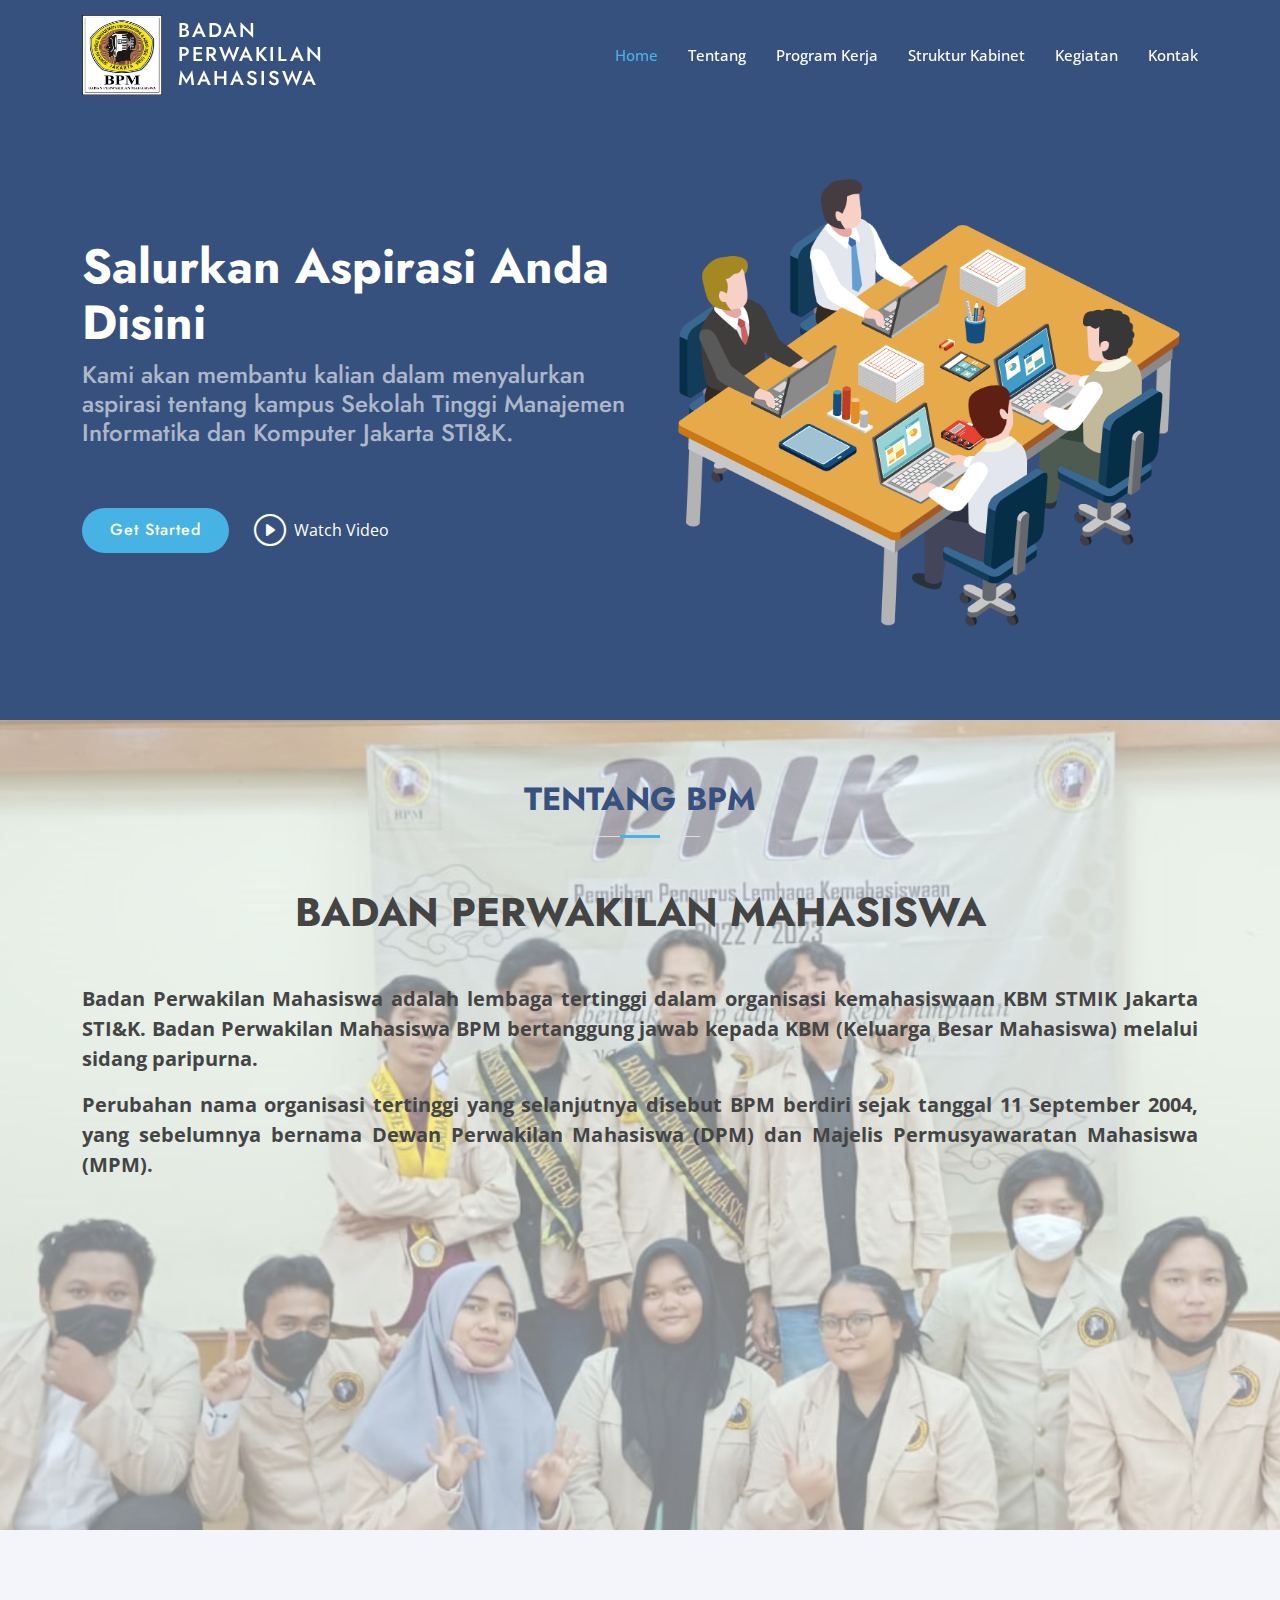
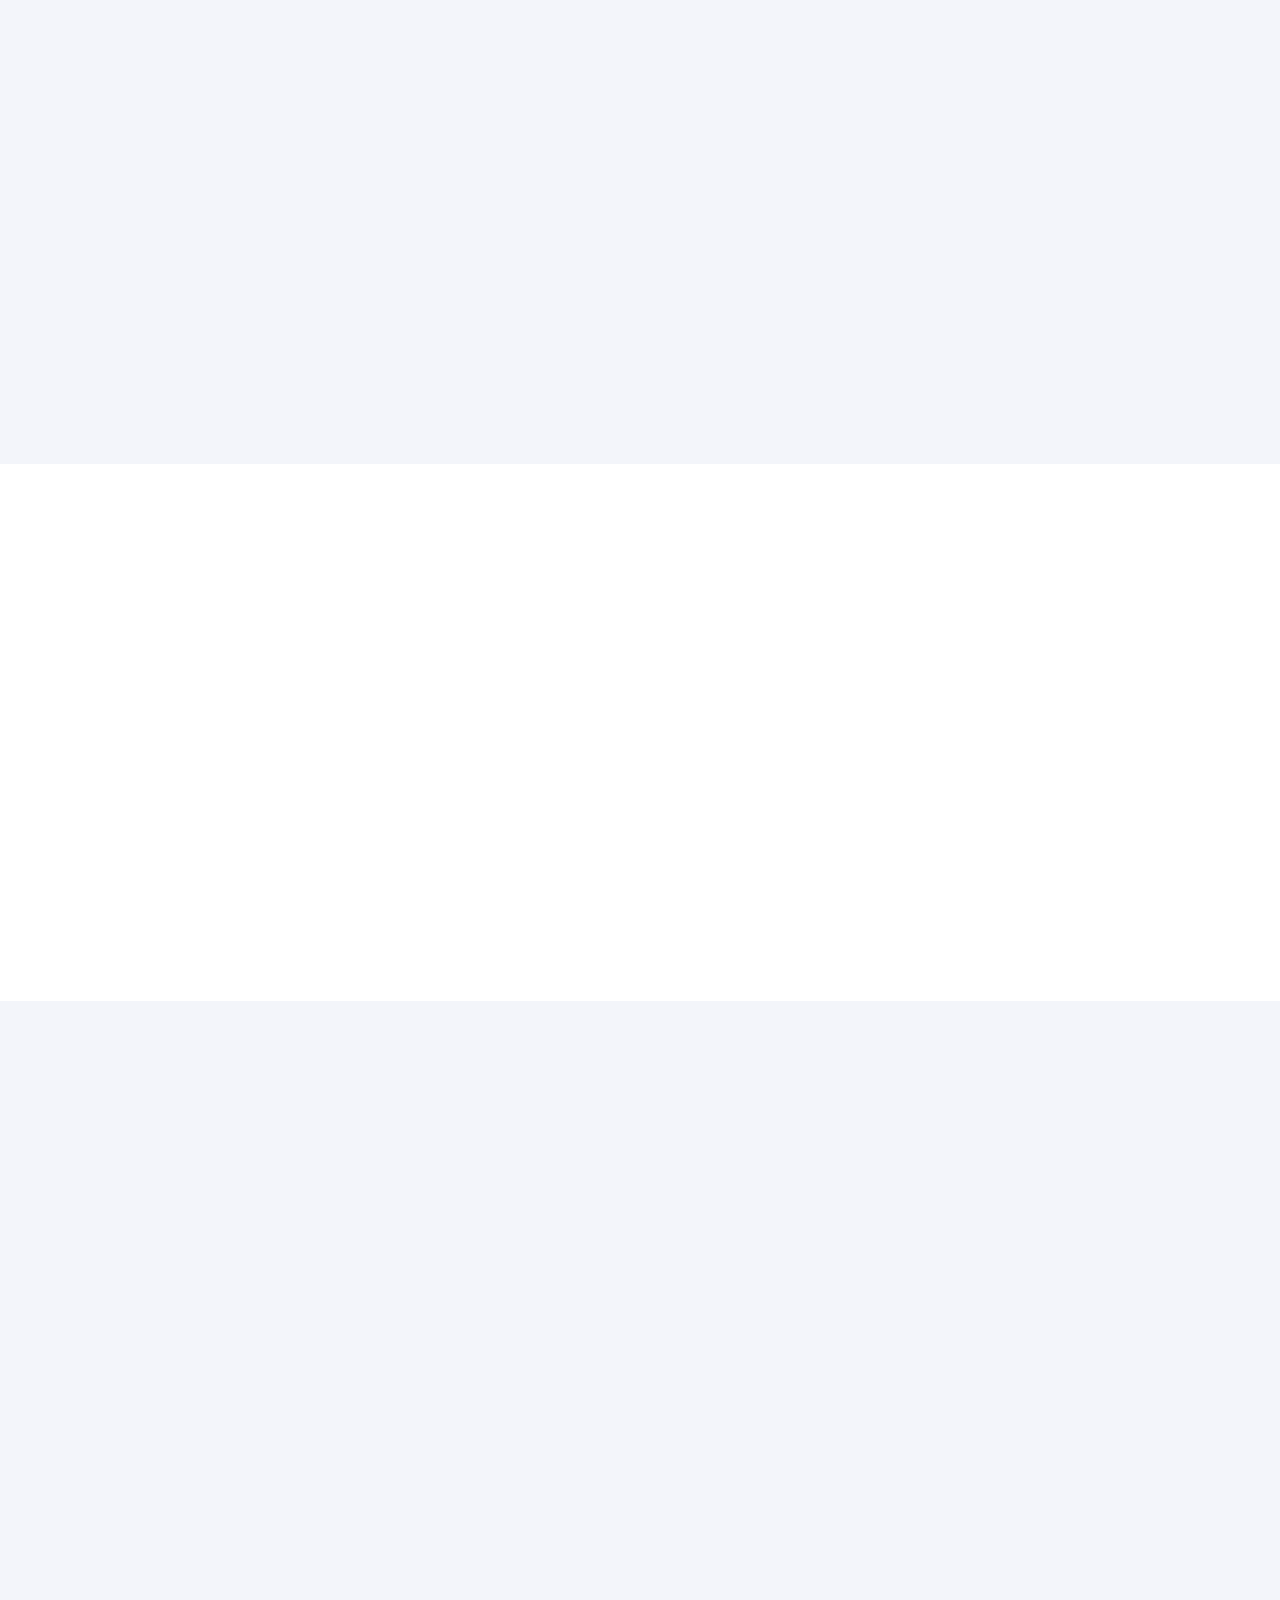
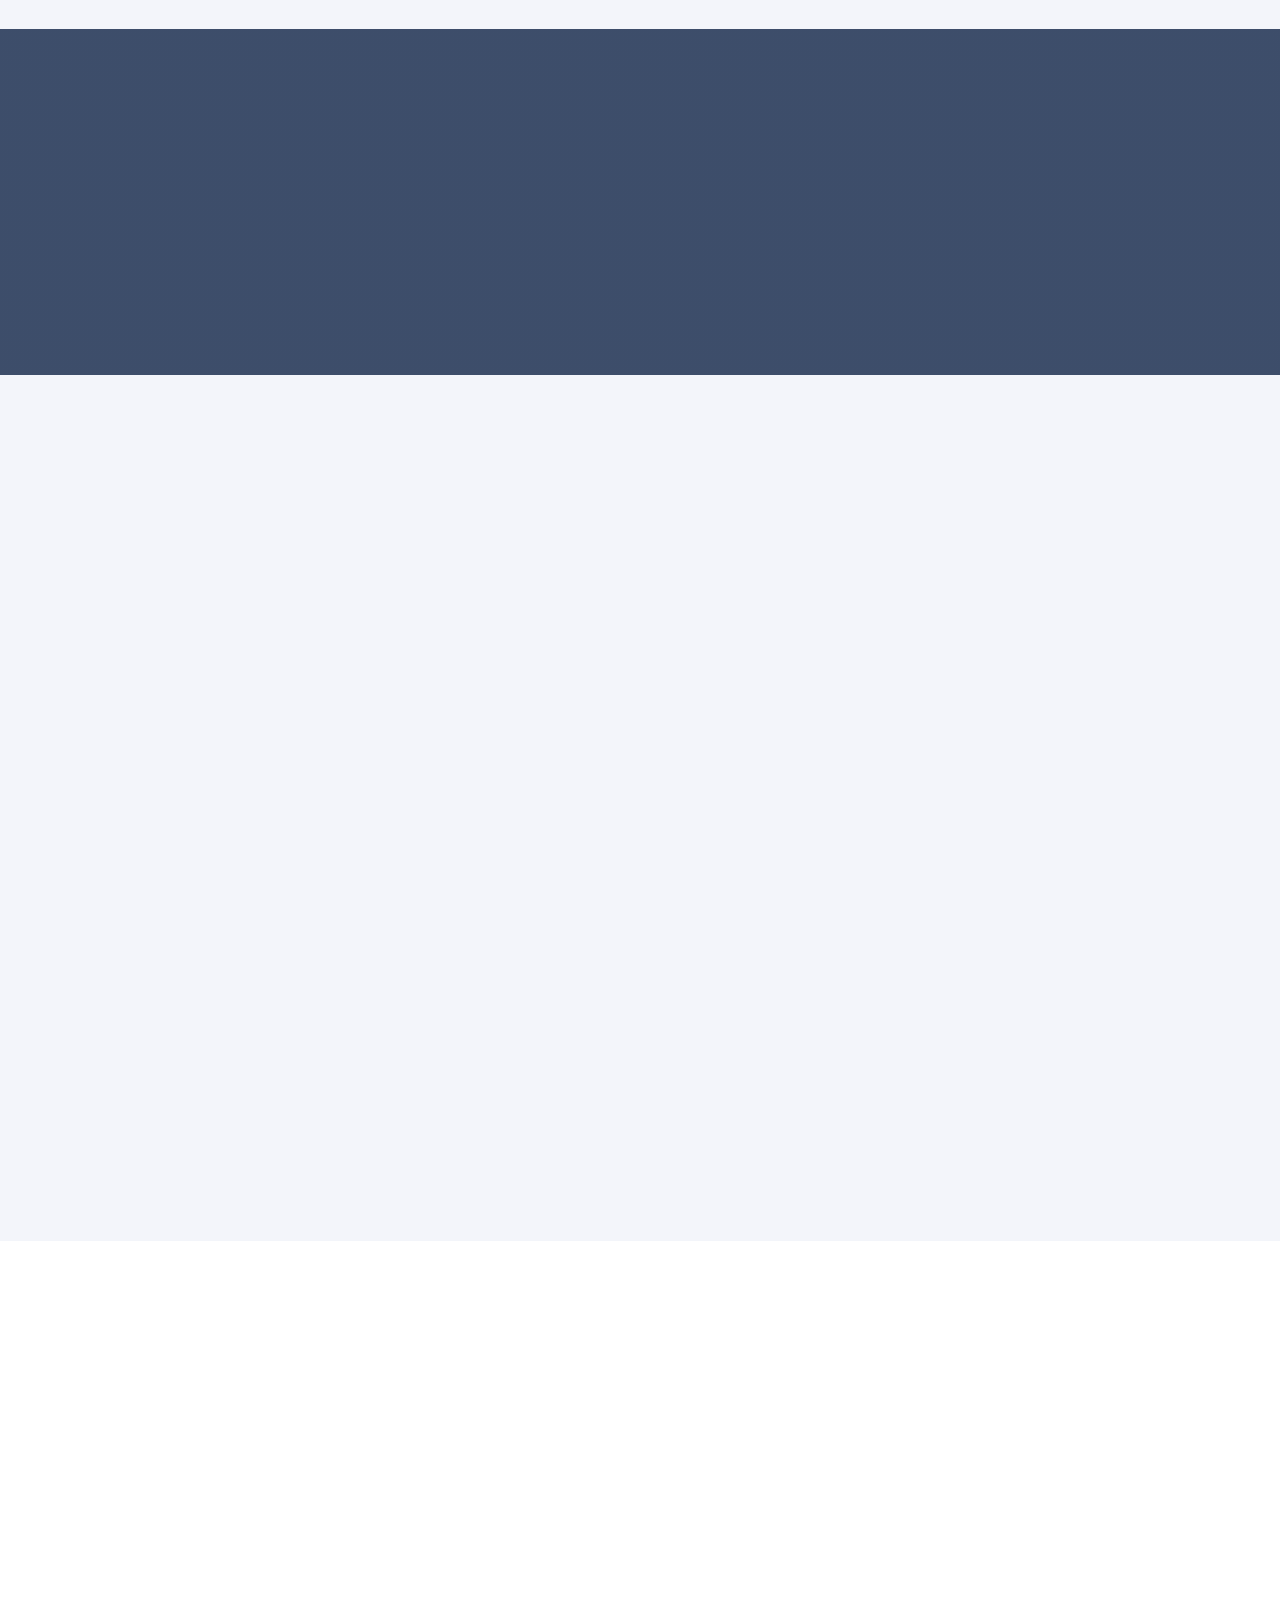
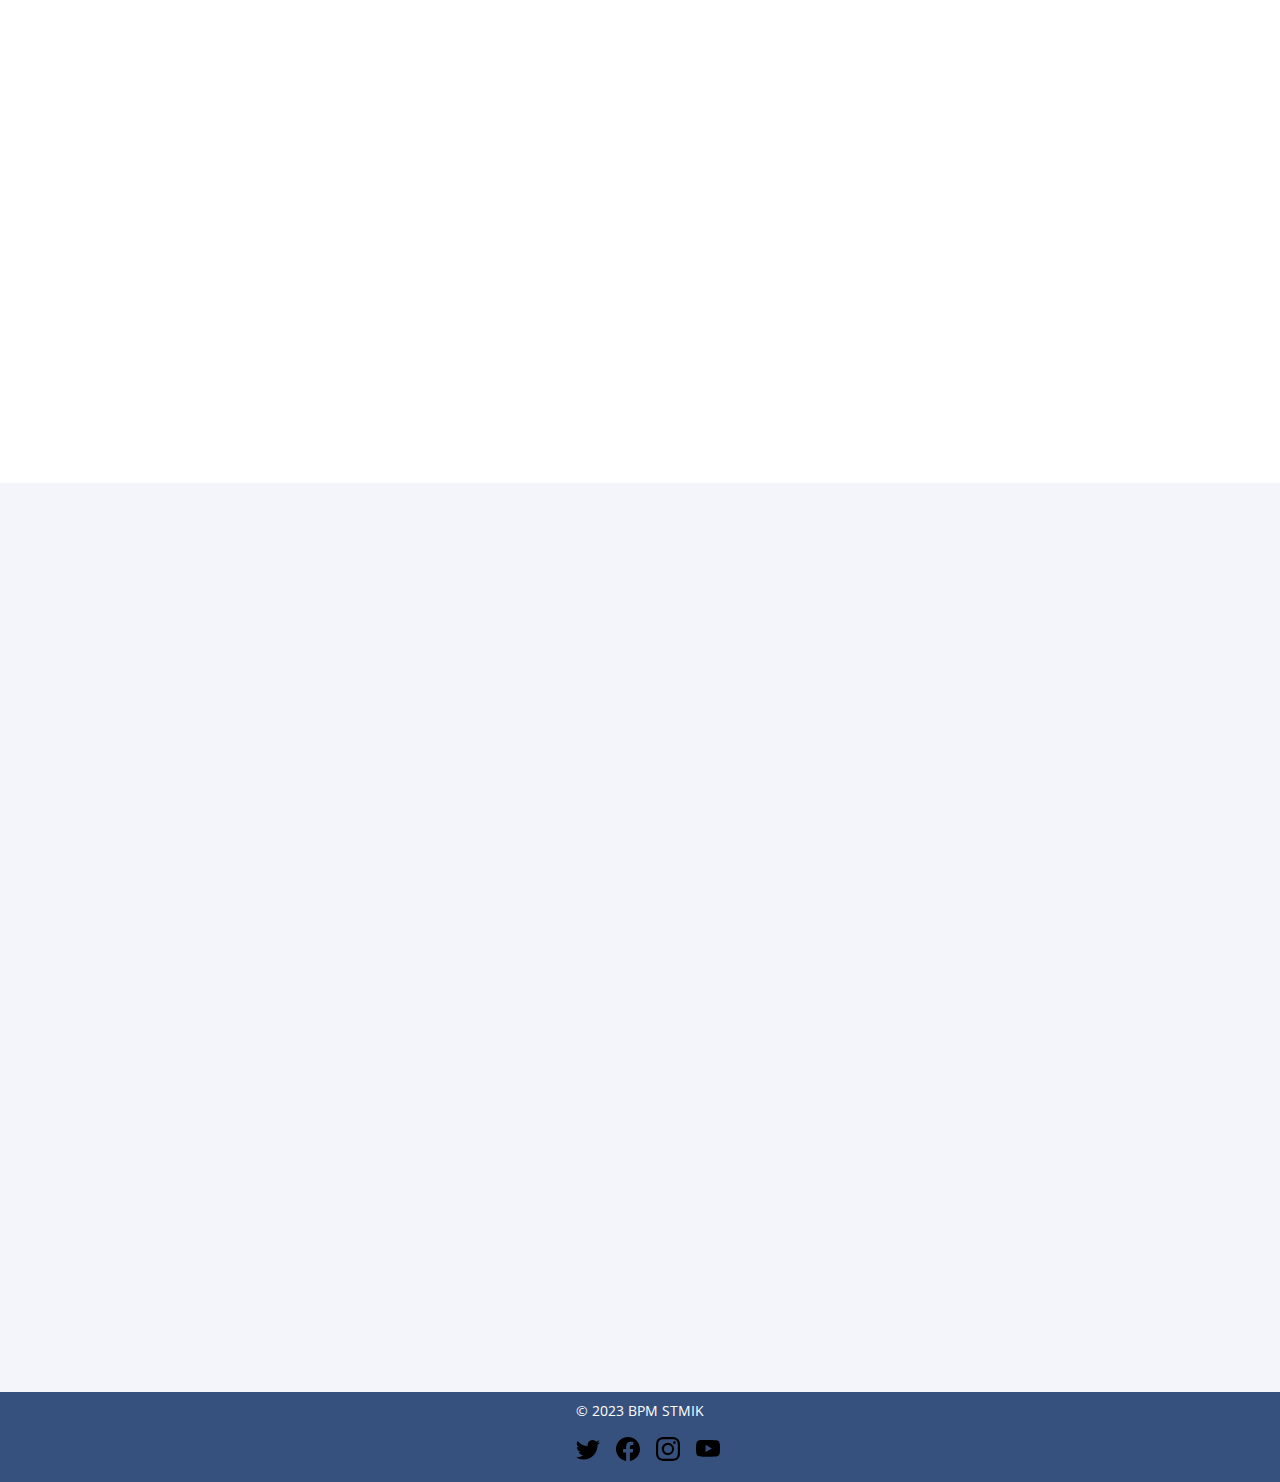
==== index.html @ 7dc591d8 "first commit" ====
<!DOCTYPE html>
<html lang="en">

<head>
  <meta charset="utf-8">
  <meta content="width=device-width, initial-scale=1.0" name="viewport">

  <title>Arsha Bootstrap Template - Index</title>
  <meta content="" name="description">
  <meta content="" name="keywords">

  <!-- Favicons -->
  <link href="assets/img/favicon.png" rel="icon">
  <link href="assets/img/apple-touch-icon.png" rel="apple-touch-icon">

  <!-- Google Fonts -->
  <link
    href="https://fonts.googleapis.com/css?family=Open+Sans:300,300i,400,400i,600,600i,700,700i|Jost:300,300i,400,400i,500,500i,600,600i,700,700i|Poppins:300,300i,400,400i,500,500i,600,600i,700,700i"
    rel="stylesheet">

  <!-- Vendor CSS Files -->
  <link href="assets/vendor/aos/aos.css" rel="stylesheet">
  <link href="assets/vendor/bootstrap/css/bootstrap.min.css" rel="stylesheet">
  <link href="assets/vendor/bootstrap-icons/bootstrap-icons.css" rel="stylesheet">
  <link href="assets/vendor/boxicons/css/boxicons.min.css" rel="stylesheet">
  <link href="assets/vendor/glightbox/css/glightbox.min.css" rel="stylesheet">
  <link href="assets/vendor/remixicon/remixicon.css" rel="stylesheet">
  <link href="assets/vendor/swiper/swiper-bundle.min.css" rel="stylesheet">

  <!-- Template Main CSS File -->
  <link href="assets/css/style.css" rel="stylesheet">

</head>

<body>

  <!-- ======= Header ======= -->
  <header id="header" class="fixed-top ">
    <div class="container d-flex align-items-center">

      <div class="me-auto d-flex">
        <img src="assets/img/bpm.png" alt="" style="width: 80px; height: 80px;">
        <h1 class="logo pt-1 ms-3"><a href="index.html">Badan Perwakilan Mahasiswa</a></h1>
      </div>
      <!-- Uncomment below if you prefer to use an image logo -->
      <!-- <a href="index.html" class="logo me-auto"><img src="assets/img/logo.png" alt="" class="img-fluid"></a>-->

      <nav id="navbar" class="navbar">
        <ul>
          <li><a class="nav-link scrollto active" href="#hero">Home</a></li>
          <li><a class="nav-link scrollto" href="#about">Tentang</a></li>
          <li><a class="nav-link scrollto" href="#services">Program Kerja</a></li>
          <li><a class="nav-link scrollto" href="#team">Struktur Kabinet</a></li>
          <li><a class="nav-link scrollto" href="#pricing">Kegiatan</a></li>
          <li><a class="nav-link scrollto" href="#contact">Kontak</a></li>
        </ul>
        <i class="bi bi-list mobile-nav-toggle"></i>
      </nav><!-- .navbar -->

    </div>
  </header><!-- End Header -->

  <!-- ======= Hero Section ======= -->
  <section id="hero" class="d-flex align-items-center">

    <div class="container">
      <div class="row">
        <div class="col-lg-6 d-flex flex-column justify-content-center pt-4 pt-lg-0 order-2 order-lg-1"
          data-aos="fade-up" data-aos-delay="200">
          <h1>Salurkan Aspirasi Anda Disini</h1>
          <h2>Kami akan membantu kalian dalam menyalurkan aspirasi tentang kampus Sekolah Tinggi Manajemen Informatika
            dan Komputer Jakarta STI&K.</h2>
          <div class="d-flex justify-content-center justify-content-lg-start">
            <a href="#about" class="btn-get-started scrollto">Get Started</a>
            <a href="https://www.youtube.com/watch?v=jDDaplaOz7Q" class="glightbox btn-watch-video"><i
                class="bi bi-play-circle"></i><span>Watch Video</span></a>
          </div>
        </div>
        <div class="col-lg-6 order-1 order-lg-2 hero-img" data-aos="zoom-in" data-aos-delay="200">
          <img src="assets/img/rapat.png" class="img-fluid animated" alt="">
        </div>
      </div>
    </div>

  </section><!-- End Hero -->

  <main id="main">

    <!-- ======= Clients Section ======= -->
    <!-- <section id="clients" class="clients section-bg">
      <div class="container">



      </div>
    </section> -->
    <!-- End Cliens Section -->

    <!-- ======= About Us Section ======= -->
    <section id="about" class="about">
      <div class="container" data-aos="fade-up">

        <div class="section-title">
          <h2>Tentang BPM</h2>
        </div>

        <div class="row content text-center">
          <h1 class="fw-bold mb-5" style="font-size: 40px;">BADAN PERWAKILAN MAHASISWA</h1>
          <div class="fw-bold " style="font-size: 20px; text-align: justify;">
            <p>Badan Perwakilan Mahasiswa adalah lembaga tertinggi dalam organisasi kemahasiswaan KBM STMIK Jakarta
              STI&K. Badan Perwakilan Mahasiswa BPM bertanggung jawab
              kepada KBM (Keluarga Besar Mahasiswa) melalui sidang paripurna.</p>
            <p>Perubahan nama organisasi tertinggi yang selanjutnya disebut BPM berdiri sejak tanggal 11 September 2004,
              yang sebelumnya bernama Dewan Perwakilan Mahasiswa (DPM) dan Majelis Permusyawaratan Mahasiswa (MPM).</p>
          </div>
        </div>

      </div>
    </section><!-- End About Us Section -->

    <!-- ======= Why Us Section ======= -->
    <section id="why-us" class="why-us section-bg">
      <div class="container-fluid" data-aos="fade-up">

        <div class="row">

          <div class="col-lg-7 d-flex flex-column justify-content-center align-items-stretch  order-2 order-lg-1">

            <div class="content">
              <h2 class="fw-bold">VISI</strong></h3>
                <p>
                  Visi dari Badan Perwakilan Mahasiswa yaitu:
                </p>
            </div>

            <div class="accordion-list">
              <p style="max-width:1000px ; text-align: justify; font-size: 17px" class=" fw-bold ">Menjadikan Badan
                Perwakilan Mahasiswa STMIK Jakarta STI&K sebagai wadah penerima aspirasi mahasiswa yang relevan,
                sekaligus menjalankan peran legislatif di STMIK Jakarta STI&K agar terciptanya lingkungan yang jujur,
                disiplin, dan berakhlak mulia.</p>
              <br><br><br>
            </div>

          </div>

          <div class="col-lg-5 align-items-stretch order-1 order-lg-2 img"
            style='background-image: url("assets/img/pngwing.com.png");' data-aos="zoom-in" data-aos-delay="150">&nbsp;
          </div>
        </div>

      </div>
    </section><!-- End Why Us Section -->

    <!-- ======= Skills Section ======= -->
    <section id="skills" class="skills">
      <div class="container" data-aos="fade-up">

        <div class="row">
          <div class="col-lg-6 d-flex align-items-center" data-aos="fade-right" data-aos-delay="100">
            <img src="assets/img/pngwing.com2.png" class="img-fluid" alt="">
          </div>
          <div class="col-lg-6 pt-4 pt-lg-0 content" data-aos="fade-left" data-aos-delay="100">
            <h3>MISI</h3>
            <p class="fst-italic">
              Visi dari Badan Perwakilan Mahasiswa yaitu:
            </p>

            <div class="skills-content fw-bold ps-4">

              <ul style="list-style-type: circle; list-style-position: outside;">
                <li> Meningkatkan peran dan fungsi Badan Perwakilan Mahasiswa sebagai wadah aspirasi dan ide dari
                  mahasiswa. </li>
                <li> Menjalin komunikasi yang harmonis dengan BEM dan UKM agar terciptanya organisasi yang
                  terintegritas bagi mahasiswa. </li>
                <li> Meningkatkan kinerja BPM secara berkesinambungan dari waktu ke waktu, guna meningkatkan kualitas
                  yang lebih baik bagi internal maupun eksternal. </li>
                <li> Menjaga hubungan baik antara mahasiswa dan alumni yang ada di STMIK Jakarta STI&K. </li>
                <li> Menanamkan nilai-nilai disiplin dan spiritual terhadap mahasiswa. </li>
              </ul>

            </div>

          </div>
        </div>

      </div>
    </section><!-- End Skills Section -->

    <!-- ======= Services Section ======= -->
    <section id="services" class="services section-bg">
      <div class="container" data-aos="fade-up">

        <div class="section-title">
          <h2>PROGRAM KERJA</h2>
          <p>Program kerja Badan Perwakilan Mahasiswa periode 2022/2023.</p>
        </div>

        <div class="row justify-content-center">

          <div class="col-xl-3 col-md-6 d-flex align-items-stretch mt-4 mt-md-0" data-aos="zoom-in"
            data-aos-delay="200">
            <div class="icon-box pt-0">
              <div class="icon"> <img src="assets/img/LDKMM.png" alt="" class="w-100 " style="height: 200px;"></div>
              <h4><a href="">LDKMM</a></h4>
              <p>Duis aute irure dolor in reprehenderit in voluptate velit esse cillum dolore</p>
            </div>
          </div>

          <div class="col-xl-3 col-md-6 d-flex align-items-stretch mt-4 mt-md-0" data-aos="zoom-in"
            data-aos-delay="200">
            <div class="icon-box pt-0">
              <div class="icon"> <img src="assets/img/logorapat.png" alt="" class="w-100" style="height: 200px;"></div>
              <h4><a href="">Rapat Bulanan</a></h4>
              <p>Duis aute irure dolor in reprehenderit in voluptate velit esse cillum dolore</p>
            </div>
          </div>

          <div class="col-xl-3 col-md-6 d-flex align-items-stretch mt-4 mt-md-0" data-aos="zoom-in"
            data-aos-delay="200">
            <div class="icon-box pt-0">
              <div class="icon"> <img src="assets/img/pplk.png" alt="" class="w-100"></div>
              <h4><a href="">PPLK</a></h4>
              <p>Duis aute irure dolor in reprehenderit in voluptate velit esse cillum dolore</p>
            </div>
          </div>



        </div>

      </div>
    </section><!-- End Services Section -->

    <!-- ======= Cta Section ======= -->
    <section id="cta" class="cta">
      <div class="container" data-aos="zoom-in">

        <div class="row">
          <div class="col-lg-9 text-center text-lg-start">
            <h3>STMIK Jakarta STI&K</h3>
            <p>Sekolah Tinggi Manajemn Informatika dan Komputer Jakarta merupakan Perguruan Tinggi Komputer pertama di
              Indonesia ini, sebagai gagasan seorang Praktisi Komputer bernama Drs. F. Ameln, SH.</p>
          </div>
          <div class="col-lg-3 cta-btn-container text-center">
            <a class="cta-btn align-middle" href="https://jak-stik.ac.id/">Kunjungi Jak-Stik</a>
          </div>
        </div>

      </div>
    </section><!-- End Cta Section -->



    <!-- ======= Team Section ======= -->
    <section id="team" class="team section-bg">
      <div class="container" data-aos="fade-up">

        <div class="section-title">
          <h2>STRUKTUR KABINET</h2>
          <p>Magnam dolores commodi suscipit. Necessitatibus eius consequatur ex aliquid fuga eum quidem. Sit sint
            consectetur velit. Quisquam quos quisquam cupiditate. Et nemo qui impedit suscipit alias ea. Quia fugiat sit
            in iste officiis commodi quidem hic quas.</p>
        </div>

        <div class="row">

          <div class="col-lg-6" data-aos="zoom-in" data-aos-delay="100">
            <div class="member d-flex align-items-start">
              <div class="pic"><img src="assets/img/ketua&wakil/dhani.jpg" style="width: 180px; height: 180px;" alt=""></div>
              <div class="member-info">
                <h4>AHMAD DHANI FADHILLAH</h4>
                <span>Ketua</span>
                <p>10420005</p>
                <p> Sistem Informasi - 2020</p>
                <div class="social">
                  <a href=""><i class="ri-twitter-fill"></i></a>
                  <a href=""><i class="ri-facebook-fill"></i></a>
                  <a href=""><i class="ri-instagram-fill"></i></a>
                  <a href=""> <i class="ri-linkedin-box-fill"></i> </a>
                </div>
              </div>
            </div>
          </div>

          <div class="col-lg-6 mt-4 mt-lg-0" data-aos="zoom-in" data-aos-delay="200">
            <div class="member d-flex align-items-start">
              <div class="pic"><img src="assets/img/ketua&wakil/rio.jpg" style="width: 180px; height: 180px;"   alt=""></div>
              <div class="member-info">
                <h4>RIO WIDYWASA</h4>
                <span>Wakil Ketua</span>
                <p>10420104</p>
                <p> Sistem Informasi - 2020</p>
                <div class="social">
                  <a href=""><i class="ri-twitter-fill"></i></a>
                  <a href=""><i class="ri-facebook-fill"></i></a>
                  <a href=""><i class="ri-instagram-fill"></i></a>
                  <a href=""> <i class="ri-linkedin-box-fill"></i> </a>
                </div>
              </div>
            </div>
          </div>

          <div class="col-lg-6 mt-4" data-aos="zoom-in" data-aos-delay="300">
            <div class="member d-flex align-items-start">
              <div class="pic"><img src="assets/img/anggota/Karim.jpg" style="width: 180px; height: 180px;"   alt=""></div>
              <div class="member-info">
                <h4>KARIM</h4>
                <span>Sekertaris</span>
                <p>20420008</p>
                <p> Sistem Komputer - 2020</p>
                <div class="social">
                  <a href=""><i class="ri-twitter-fill"></i></a>
                  <a href=""><i class="ri-facebook-fill"></i></a>
                  <a href=""><i class="ri-instagram-fill"></i></a>
                  <a href=""> <i class="ri-linkedin-box-fill"></i> </a>
                </div>
              </div>
            </div>
          </div>

          <div class="col-lg-6 mt-4" data-aos="zoom-in" data-aos-delay="400">
            <div class="member d-flex align-items-start">
              <div class="pic"><img src="assets/img/anggota/Dina.jpg" style="width: 180px; height: 180px;"   alt=""></div>
              <div class="member-info">
                <h4>Dina Afriyani</h4>
                <span>Sekertaris</span>
                <p>30422007</p>
                <p> Manajemen Informatika - 2022</p>
                <div class="social">
                  <a href=""><i class="ri-twitter-fill"></i></a>
                  <a href=""><i class="ri-facebook-fill"></i></a>
                  <a href=""><i class="ri-instagram-fill"></i></a>
                  <a href=""> <i class="ri-linkedin-box-fill"></i> </a>
                </div>
              </div>
            </div>
          </div>

          

        </div>
        <a href="inner-page.html" class="mt-5 btn btn-primary d-block ms-auto me-auto w-25">Lihat Semua</a>
      </div>
    </section><!-- End Team Section -->

    <!-- ======= Pricing Section ======= -->
    <section id="pricing" class="pricing">
      <div class="container-fluid" data-aos="fade-up">
        <div class="section-title">
          <h2>KEGIATAN</h2>
        </div>

        <div class="row">
          <div class="col-lg-4" data-aos="fade-up" data-aos-delay="100">
            <div class="box featured p-0">
              <img src="assets/img/kegiatan/posterldkmm2023.png" alt="" class="w-100 h-100">
            </div>
          </div>
          <div class="col-lg-4 mt-4 mt-lg-0" data-aos="fade-up" data-aos-delay="200">
            <div class="box featured  p-0">
              <img src="assets/img/kegiatan/postergalangdana.jpg" alt="" class="w-100 h-100">
            </div>
          </div>
          <div class="col-lg-4 mt-4 mt-lg-0" data-aos="fade-up" data-aos-delay="300">
            <div class="box featured p-0">
              <img src="assets/img/kegiatan/posterisramiraj.jpg" alt="" class="w-100 h-100">
            </div>
          </div>
        </div>
      </div>
    </section><!-- End Pricing Section -->



    <!-- ======= Contact Section ======= -->
    <section id="contact" class="contact section-bg">
      <div class="container" data-aos="fade-up">

        <div class="section-title">
          <h2>KONTAK</h2>
          <p>Ayo salurkan aspirasi kalian. Kami siap untuk menampung dan menyampaikan aspirasi kalian.</p>
        </div>

        <div class="row">

          <div class="col-lg-5 d-flex align-items-stretch">
            <div class="info">
              <div class="address">
                <i class="bi bi-geo-alt"></i>
                <h4>Lokasi:</h4>
                <p>Jl. BRI Radio Dalam No.17, RT.14/RW.3, Gandaria Utara, Kec. Kby. Baru, Kota Jakarta Selatan, Daerah Khusus Ibukota Jakarta 12140</p>
              </div>

              <div class="email">
                <i class="bi bi-envelope"></i>
                <h4>Email:</h4>
                <p>bpmjakstik.stmik@gmail.com</p>
              </div>

              <div class="phone">
                <i class="bi bi-phone"></i>
                <h4>Hubungi:</h4>
                <p>+6287703638115</p>
              </div>

              <iframe src="https://www.google.com/maps/embed?pb=!1m18!1m12!1m3!1d3966.0398543914966!2d106.7897072114899!3d-6.2584806612495445!2m3!1f0!2f0!3f0!3m2!1i1024!2i768!4f13.1!3m3!1m2!1s0x2e69f10a903f7f05%3A0x1e3c83822188e5a9!2sSTMIK%20Jakarta%20STI%26K!5e0!3m2!1sid!2sid!4v1692374180733!5m2!1sid!2sid" 
                frameborder="0" style="border:0; width: 100%; height: 290px;" allowfullscreen></iframe>
            </div>

          </div>

          <div class="col-lg-7 mt-5 mt-lg-0 d-flex align-items-stretch">
            <form action="forms/contact.php" method="post" role="form" class="php-email-form">
              <div class="row">
                <div class="form-group col-md-6">
                  <label for="name">Nama Anda</label>
                  <input type="text" name="name" class="form-control" id="name" required>
                </div>
                <div class="form-group col-md-6">
                  <label for="name">Email Anda</label>
                  <input type="email" class="form-control" name="email" id="email" required>
                </div>
              </div>
              <div class="form-group">
                <label for="name">Subjek</label>
                <input type="text" class="form-control" name="subject" id="subject" required>
              </div>
              <div class="form-group">
                <label for="name">Pesan</label>
                <textarea class="form-control" name="message" rows="10" required></textarea>
              </div>
              <div class="my-3">
                <div class="loading">Loading</div>
                <div class="error-message"></div>
                <div class="sent-message">Your message has been sent. Thank you!</div>
              </div>
              <div class="text-center"><button type="submit">Kirim Pesan</button></div>
            </form>
          </div>

        </div>

      </div>
    </section><!-- End Contact Section -->

  </main><!-- End #main -->

  <!-- ======= Footer ======= -->
  <footer id="footer" class="">

   

  
      <div class="d-flex flex-column flex-sm-row justify-content-center text-center mb-2 px-2 gap-4">
      </div>
      <div class="">
        <p class="text-center">&copy; 2023 BPM STMIK</p>
        <ul class="list-unstyled d-flex justify-content-center">
          <li class="ms-3">
            <a class="link-body-emphasis" href="#" target="_blank">
              <svg xmlns="http://www.w3.org/2000/svg" width="24" height="24" fill="currentColor" class="bi bi-twitter"
                viewBox="0 0 16 16">
                <path
                  d="M5.026 15c6.038 0 9.341-5.003 9.341-9.334 0-.14 0-.282-.006-.422A6.685 6.685 0 0 0 16 3.542a6.658 6.658 0 0 1-1.889.518 3.301 3.301 0 0 0 1.447-1.817 6.533 6.533 0 0 1-2.087.793A3.286 3.286 0 0 0 7.875 6.03a9.325 9.325 0 0 1-6.767-3.429 3.289 3.289 0 0 0 1.018 4.382A3.323 3.323 0 0 1 .64 6.575v.045a3.288 3.288 0 0 0 2.632 3.218 3.203 3.203 0 0 1-.865.115 3.23 3.23 0 0 1-.614-.057 3.283 3.283 0 0 0 3.067 2.277A6.588 6.588 0 0 1 .78 13.58a6.32 6.32 0 0 1-.78-.045A9.344 9.344 0 0 0 5.026 15z" />
              </svg>
            </a>
          </li>
          <li class="ms-3">
            <a class="link-body-emphasis" href="#" target="_blank">
              <svg xmlns="http://www.w3.org/2000/svg" width="24" height="24" fill="currentColor" class="bi bi-facebook"
                viewBox="0 0 16 16">
                <path
                  d="M16 8.049c0-4.446-3.582-8.05-8-8.05C3.58 0-.002 3.603-.002 8.05c0 4.017 2.926 7.347 6.75 7.951v-5.625h-2.03V8.05H6.75V6.275c0-2.017 1.195-3.131 3.022-3.131.876 0 1.791.157 1.791.157v1.98h-1.009c-.993 0-1.303.621-1.303 1.258v1.51h2.218l-.354 2.326H9.25V16c3.824-.604 6.75-3.934 6.75-7.951z" />
              </svg>
            </a>
          </li>
          <li class="ms-3">
            <a class="link-body-emphasis" href="https://instagram.com/bpmstmik.jakstik?igshid=MmU2YjMzNjRlOQ=="
              target="_blank">
              <svg xmlns="http://www.w3.org/2000/svg" width="24" height="24" fill="currentColor" class="bi bi-instagram"
                viewBox="0 0 16 16">
                <path
                  d="M8 0C5.829 0 5.556.01 4.703.048 3.85.088 3.269.222 2.76.42a3.917 3.917 0 0 0-1.417.923A3.927 3.927 0 0 0 .42 2.76C.222 3.268.087 3.85.048 4.7.01 5.555 0 5.827 0 8.001c0 2.172.01 2.444.048 3.297.04.852.174 1.433.372 1.942.205.526.478.972.923 1.417.444.445.89.719 1.416.923.51.198 1.09.333 1.942.372C5.555 15.99 5.827 16 8 16s2.444-.01 3.298-.048c.851-.04 1.434-.174 1.943-.372a3.916 3.916 0 0 0 1.416-.923c.445-.445.718-.891.923-1.417.197-.509.332-1.09.372-1.942C15.99 10.445 16 10.173 16 8s-.01-2.445-.048-3.299c-.04-.851-.175-1.433-.372-1.941a3.926 3.926 0 0 0-.923-1.417A3.911 3.911 0 0 0 13.24.42c-.51-.198-1.092-.333-1.943-.372C10.443.01 10.172 0 7.998 0h.003zm-.717 1.442h.718c2.136 0 2.389.007 3.232.046.78.035 1.204.166 1.486.275.373.145.64.319.92.599.28.28.453.546.598.92.11.281.24.705.275 1.485.039.843.047 1.096.047 3.231s-.008 2.389-.047 3.232c-.035.78-.166 1.203-.275 1.485a2.47 2.47 0 0 1-.599.919c-.28.28-.546.453-.92.598-.28.11-.704.24-1.485.276-.843.038-1.096.047-3.232.047s-2.39-.009-3.233-.047c-.78-.036-1.203-.166-1.485-.276a2.478 2.478 0 0 1-.92-.598 2.48 2.48 0 0 1-.6-.92c-.109-.281-.24-.705-.275-1.485-.038-.843-.046-1.096-.046-3.233 0-2.136.008-2.388.046-3.231.036-.78.166-1.204.276-1.486.145-.373.319-.64.599-.92.28-.28.546-.453.92-.598.282-.11.705-.24 1.485-.276.738-.034 1.024-.044 2.515-.045v.002zm4.988 1.328a.96.96 0 1 0 0 1.92.96.96 0 0 0 0-1.92zm-4.27 1.122a4.109 4.109 0 1 0 0 8.217 4.109 4.109 0 0 0 0-8.217zm0 1.441a2.667 2.667 0 1 1 0 5.334 2.667 2.667 0 0 1 0-5.334z" />
              </svg>
            </a>
          </li>
          <li class="ms-3">
            <a class="link-body-emphasis" href="#" target="_blank">
              <svg xmlns="http://www.w3.org/2000/svg" width="24" height="24" fill="currentColor" class="bi bi-youtube"
                viewBox="0 0 16 16">
                <path
                  d="M8.051 1.999h.089c.822.003 4.987.033 6.11.335a2.01 2.01 0 0 1 1.415 1.42c.101.38.172.883.22 1.402l.01.104.022.26.008.104c.065.914.073 1.77.074 1.957v.075c-.001.194-.01 1.108-.082 2.06l-.008.105-.009.104c-.05.572-.124 1.14-.235 1.558a2.007 2.007 0 0 1-1.415 1.42c-1.16.312-5.569.334-6.18.335h-.142c-.309 0-1.587-.006-2.927-.052l-.17-.006-.087-.004-.171-.007-.171-.007c-1.11-.049-2.167-.128-2.654-.26a2.007 2.007 0 0 1-1.415-1.419c-.111-.417-.185-.986-.235-1.558L.09 9.82l-.008-.104A31.4 31.4 0 0 1 0 7.68v-.123c.002-.215.01-.958.064-1.778l.007-.103.003-.052.008-.104.022-.26.01-.104c.048-.519.119-1.023.22-1.402a2.007 2.007 0 0 1 1.415-1.42c.487-.13 1.544-.21 2.654-.26l.17-.007.172-.006.086-.003.171-.007A99.788 99.788 0 0 1 7.858 2h.193zM6.4 5.209v4.818l4.157-2.408L6.4 5.209z" />
              </svg>
            </a>
          </li>
        </ul>
      </div>

  </footer><!-- End Footer -->

  <div id="preloader"></div>
  <a href="#" class="back-to-top d-flex align-items-center justify-content-center"><i
      class="bi bi-arrow-up-short"></i></a>

  <!-- Vendor JS Files -->
  <script src="assets/vendor/aos/aos.js"></script>
  <script src="assets/vendor/bootstrap/js/bootstrap.bundle.min.js"></script>
  <script src="assets/vendor/glightbox/js/glightbox.min.js"></script>
  <script src="assets/vendor/isotope-layout/isotope.pkgd.min.js"></script>
  <script src="assets/vendor/swiper/swiper-bundle.min.js"></script>
  <script src="assets/vendor/waypoints/noframework.waypoints.js"></script>
  <script src="assets/vendor/php-email-form/validate.js"></script>

  <!-- Template Main JS File -->
  <script src="assets/js/main.js"></script>

</body>

</html>
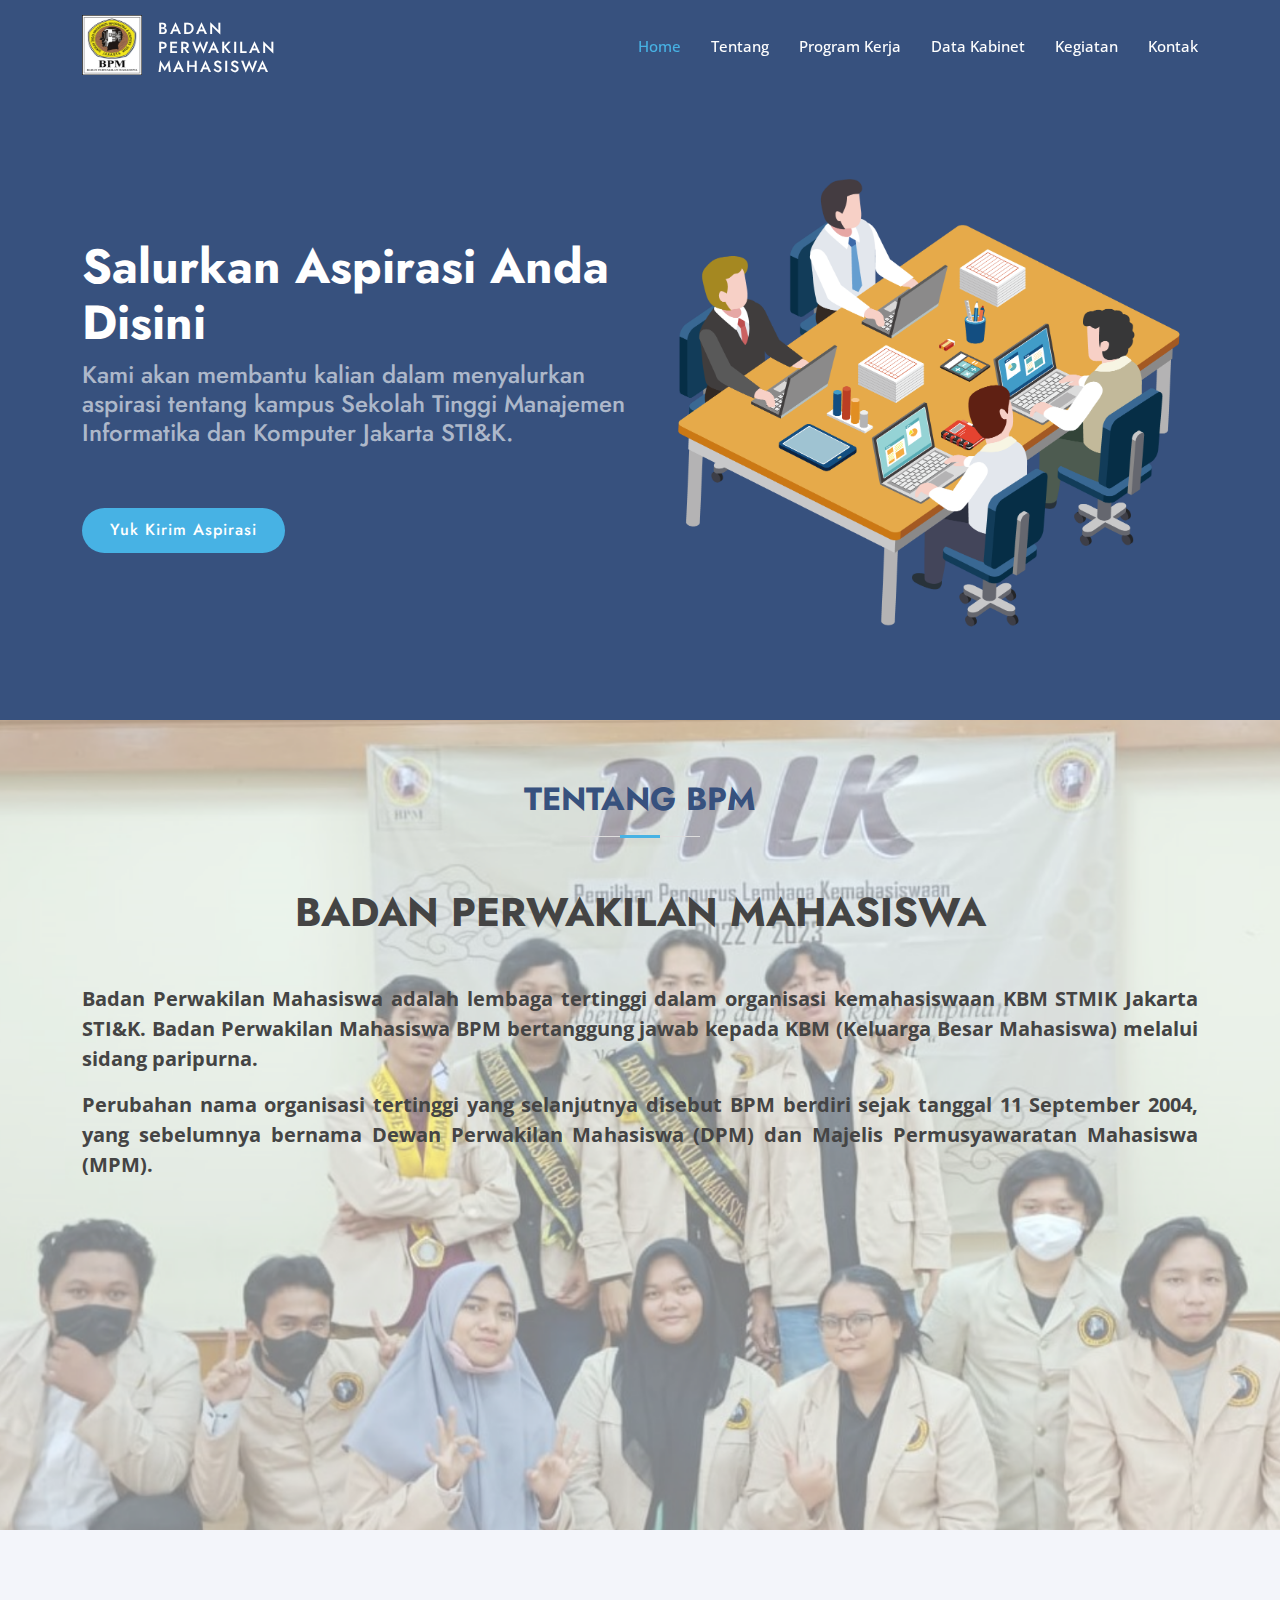
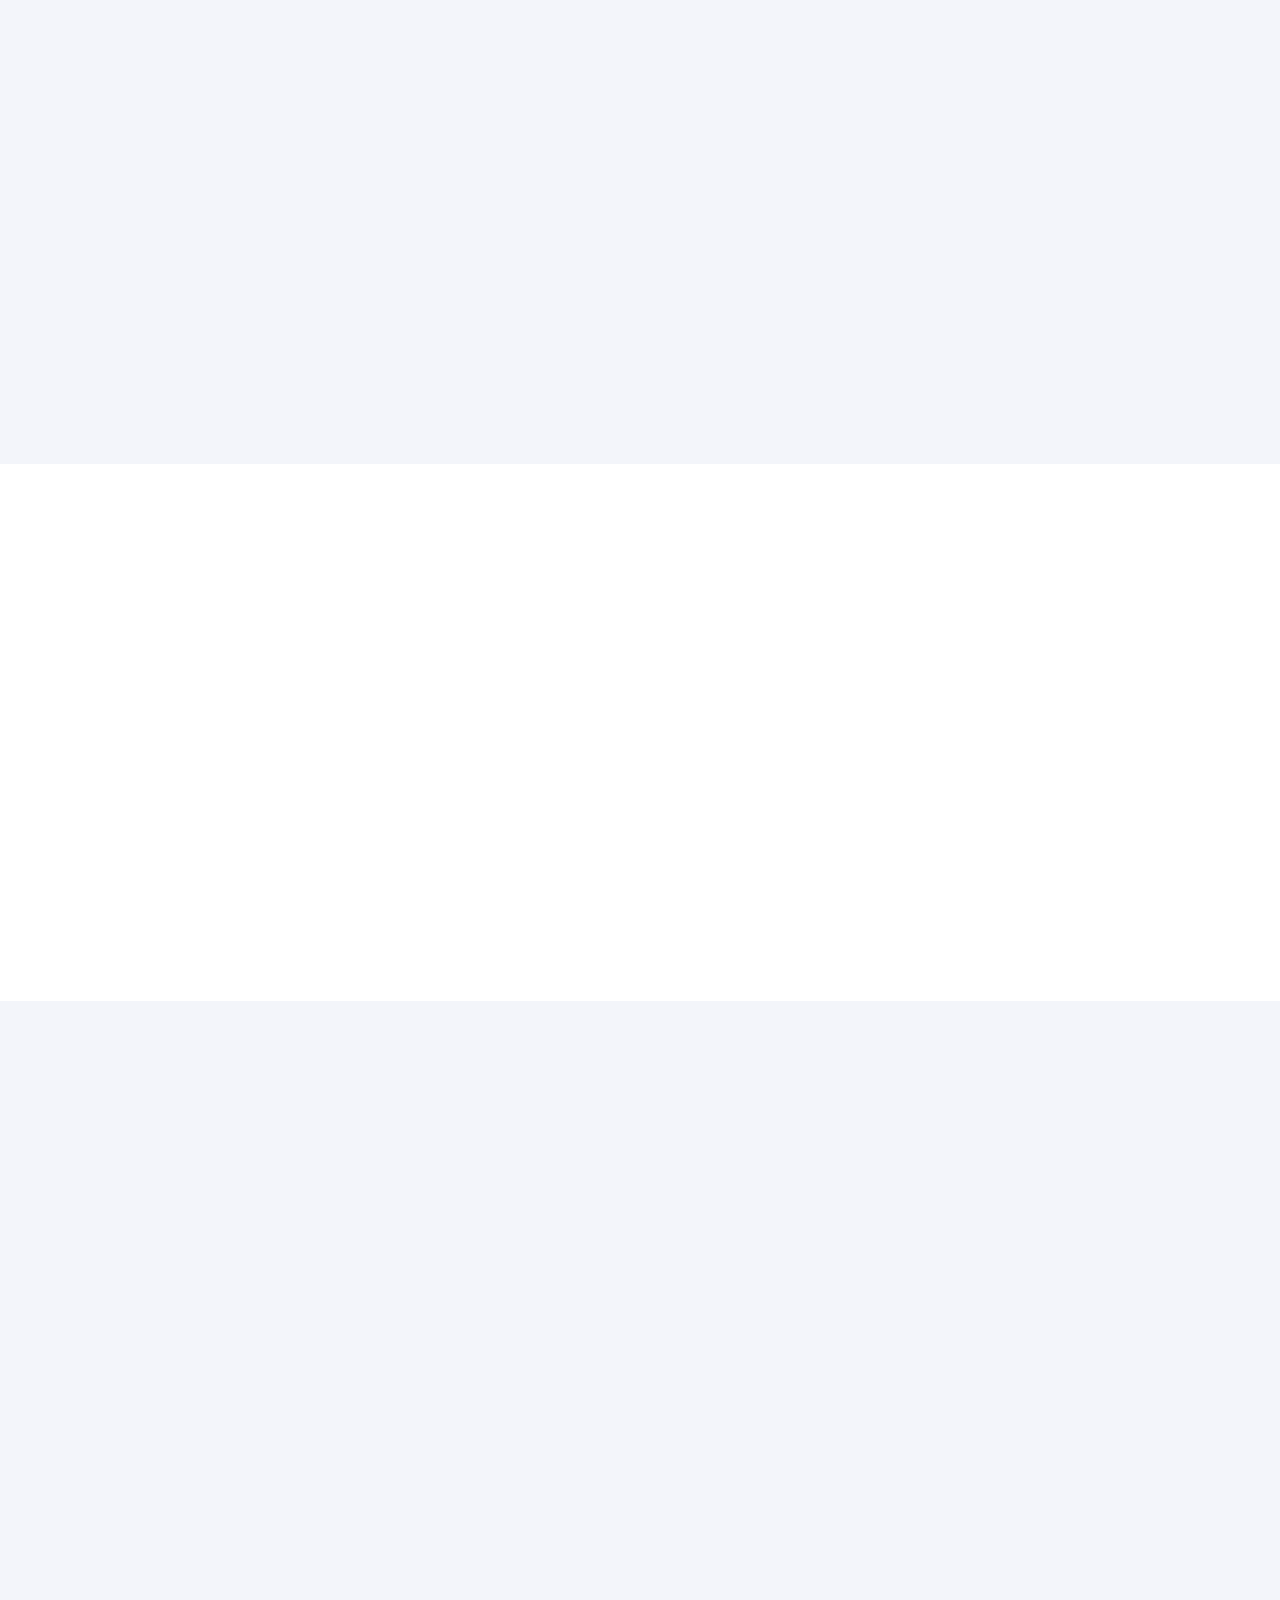
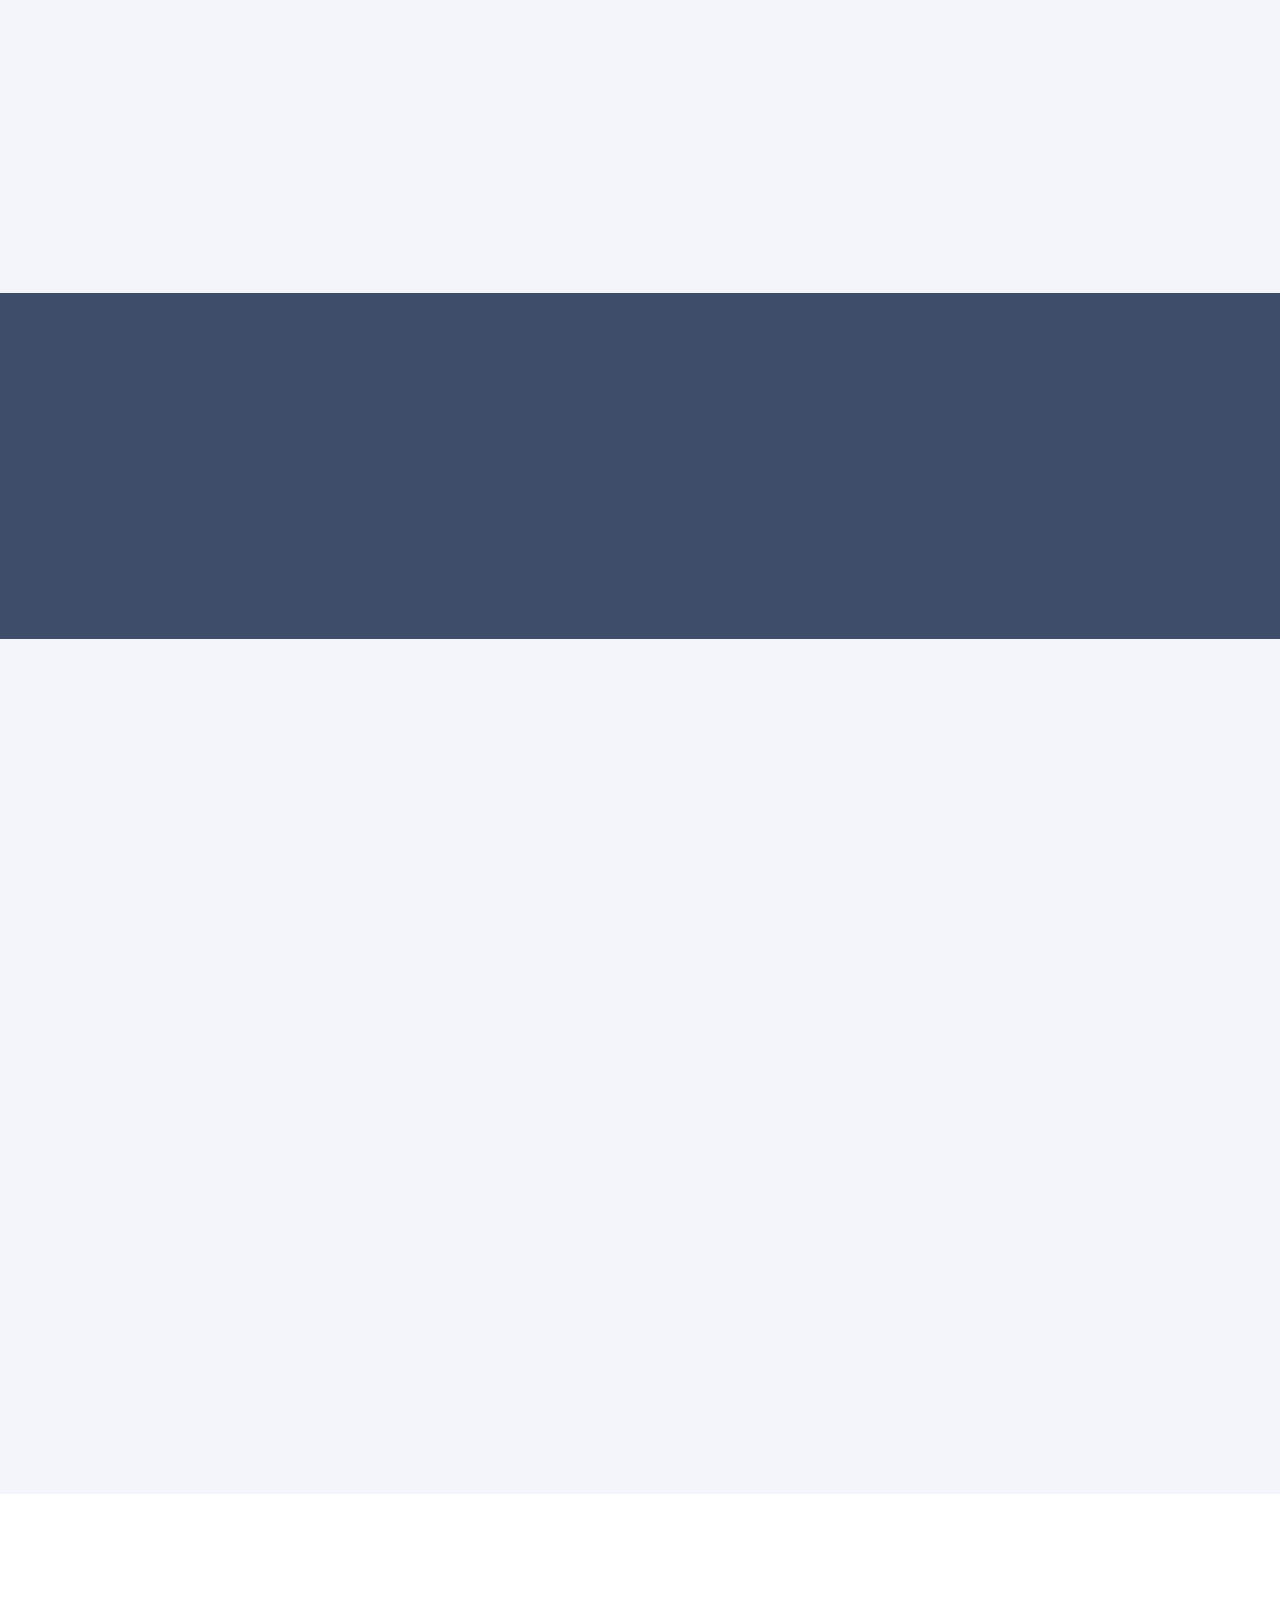
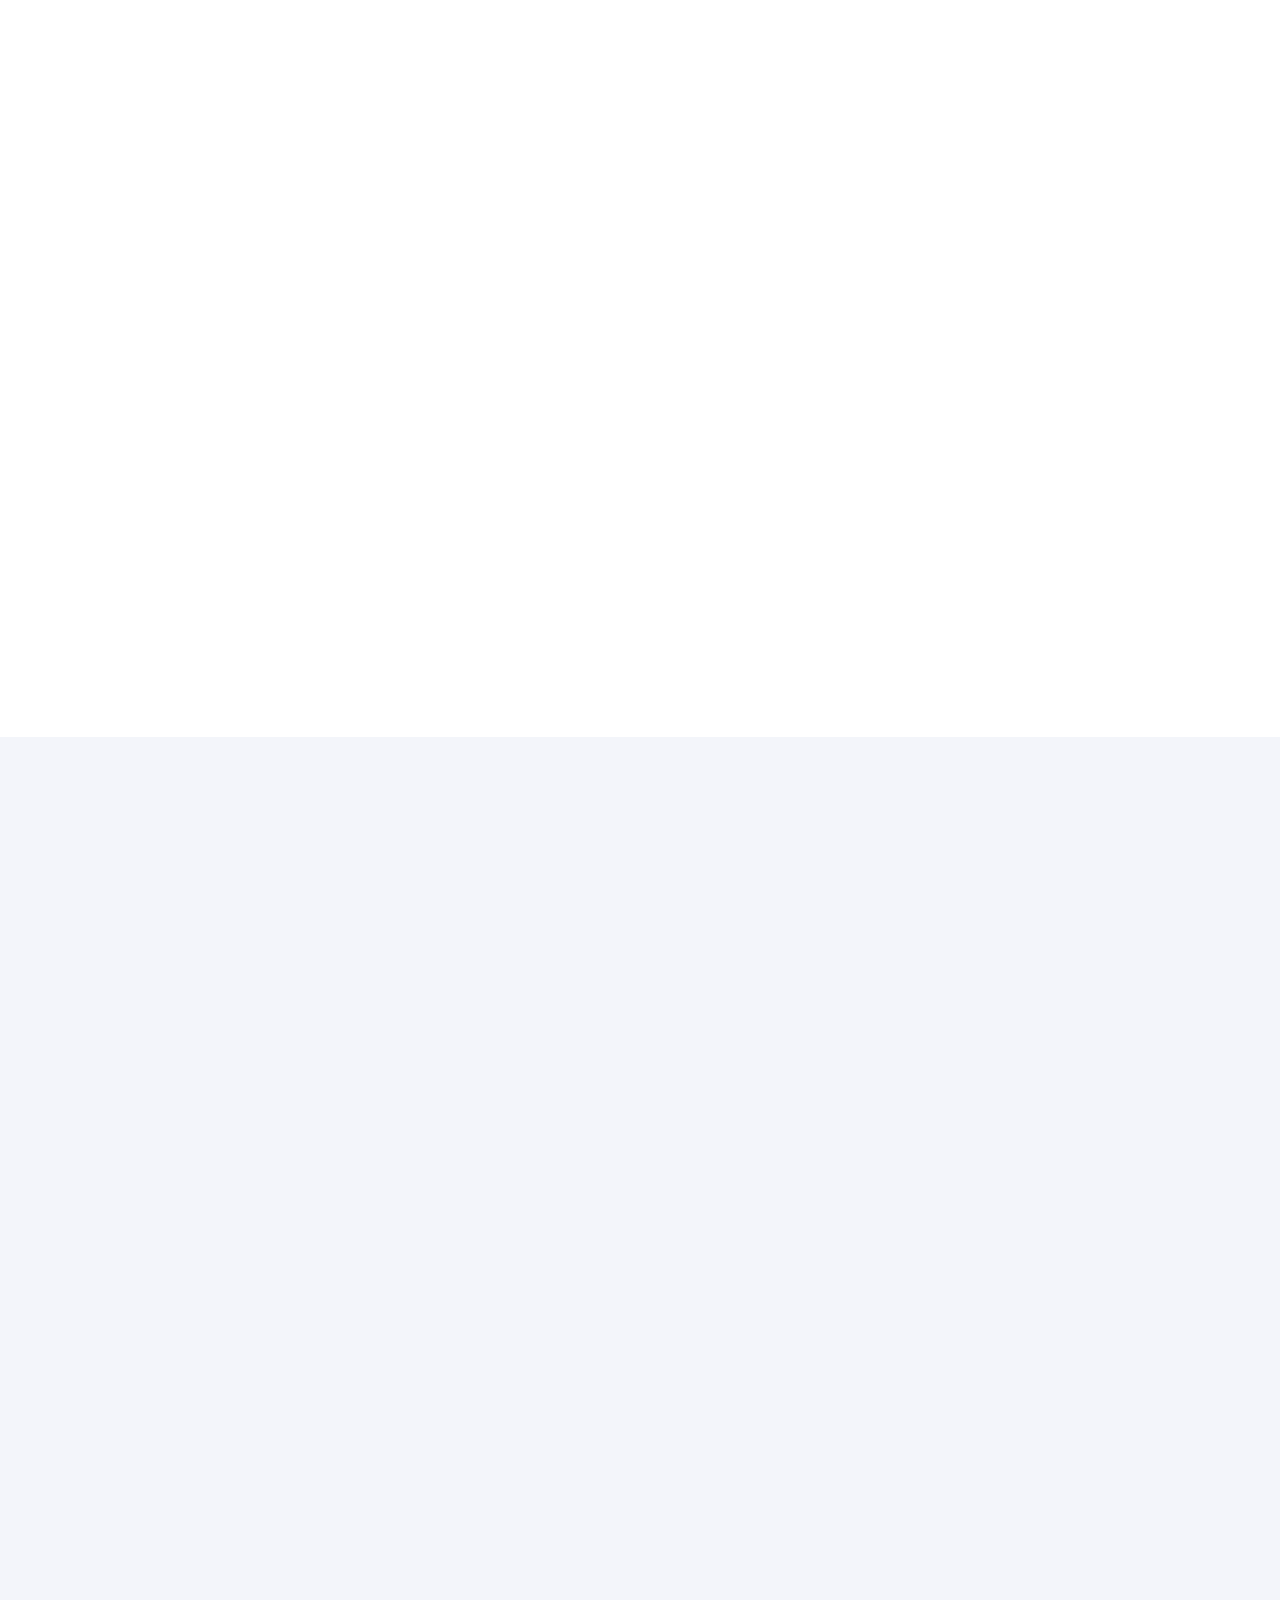
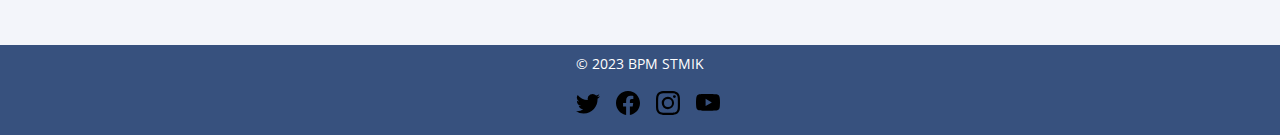
==== commit 577798b2: "fix layout" ====
--- a/index.html
+++ b/index.html
@@ -5,13 +5,13 @@
   <meta charset="utf-8">
   <meta content="width=device-width, initial-scale=1.0" name="viewport">
 
-  <title>Arsha Bootstrap Template - Index</title>
+  <title>BPM</title>
   <meta content="" name="description">
   <meta content="" name="keywords">
 
   <!-- Favicons -->
-  <link href="assets/img/favicon.png" rel="icon">
-  <link href="assets/img/apple-touch-icon.png" rel="apple-touch-icon">
+  <link href="assets/img/bpm.png" rel="icon">
+  <link href="assets/img/bpm.png" rel="apple-touch-icon">
 
   <!-- Google Fonts -->
   <link
@@ -39,7 +39,7 @@
     <div class="container d-flex align-items-center">
 
       <div class="me-auto d-flex">
-        <img src="assets/img/bpm.png" alt="" style="width: 80px; height: 80px;">
+        <img src="assets/img/bpm.png" alt="" style="width: 60px; height: 60px;">
         <h1 class="logo pt-1 ms-3"><a href="index.html">Badan Perwakilan Mahasiswa</a></h1>
       </div>
       <!-- Uncomment below if you prefer to use an image logo -->
@@ -50,7 +50,7 @@
           <li><a class="nav-link scrollto active" href="#hero">Home</a></li>
           <li><a class="nav-link scrollto" href="#about">Tentang</a></li>
           <li><a class="nav-link scrollto" href="#services">Program Kerja</a></li>
-          <li><a class="nav-link scrollto" href="#team">Struktur Kabinet</a></li>
+          <li><a class="nav-link scrollto" href="#team">Data Kabinet</a></li>
           <li><a class="nav-link scrollto" href="#pricing">Kegiatan</a></li>
           <li><a class="nav-link scrollto" href="#contact">Kontak</a></li>
         </ul>
@@ -71,9 +71,9 @@
           <h2>Kami akan membantu kalian dalam menyalurkan aspirasi tentang kampus Sekolah Tinggi Manajemen Informatika
             dan Komputer Jakarta STI&K.</h2>
           <div class="d-flex justify-content-center justify-content-lg-start">
-            <a href="#about" class="btn-get-started scrollto">Get Started</a>
-            <a href="https://www.youtube.com/watch?v=jDDaplaOz7Q" class="glightbox btn-watch-video"><i
-                class="bi bi-play-circle"></i><span>Watch Video</span></a>
+            <a href="#contact" class="btn-get-started scrollto">Yuk Kirim Aspirasi</a>
+            <!-- <a href="https://www.youtube.com/watch?v=jDDaplaOz7Q" class="glightbox btn-watch-video"><i
+                class="bi bi-play-circle"></i><span>Watch Video</span></a> -->
           </div>
         </div>
         <div class="col-lg-6 order-1 order-lg-2 hero-img" data-aos="zoom-in" data-aos-delay="200">
@@ -202,7 +202,8 @@
             <div class="icon-box pt-0">
               <div class="icon"> <img src="assets/img/LDKMM.png" alt="" class="w-100 " style="height: 200px;"></div>
               <h4><a href="">LDKMM</a></h4>
-              <p>Duis aute irure dolor in reprehenderit in voluptate velit esse cillum dolore</p>
+              <p >LDKMM merupakan singakatan dari Latihan Dasar Kepemimpinan Manajemen Mahasiswa yang dimana tujuannya adalah menciptakan mahasiswa yang berjiwa pemimpin, bisa memanajemen waktu,sifat, dan kegiatan, dan juga merupakan sebuah kegiatan yang mendidik mahasiswa menjadi dispilin, kerja keras, sosial yang bagus, dan solidaritas antar mahasiswa.</p>
+ 
             </div>
           </div>
 
@@ -211,16 +212,18 @@
             <div class="icon-box pt-0">
               <div class="icon"> <img src="assets/img/logorapat.png" alt="" class="w-100" style="height: 200px;"></div>
               <h4><a href="">Rapat Bulanan</a></h4>
-              <p>Duis aute irure dolor in reprehenderit in voluptate velit esse cillum dolore</p>
+              <p>Rapat bulanan merupakan kegiatan BPM rutin bulanan untuk mengevaluasi kinerja BPM maupun hal-hal di dapat dari aspirasi mahasiswa STMIK JAKARTA STI&K.</p>
+ 
             </div>
           </div>
 
           <div class="col-xl-3 col-md-6 d-flex align-items-stretch mt-4 mt-md-0" data-aos="zoom-in"
             data-aos-delay="200">
             <div class="icon-box pt-0">
-              <div class="icon"> <img src="assets/img/pplk.png" alt="" class="w-100"></div>
+              <div class="icon"> <img src="assets/img/pplk.png" alt="" class="w-100" style="height: 200px;"></div>
               <h4><a href="">PPLK</a></h4>
-              <p>Duis aute irure dolor in reprehenderit in voluptate velit esse cillum dolore</p>
+              <p>PPLK merupakan proker tahunan BPM yang dimana tujuannya adalah serangkaian kegiatan untuk pergantian periode BEM dan BPM sesuai dengan habisnya masa berlaku periode yaitu 1 tahun. </p>
+ 
             </div>
           </div>
 
@@ -256,22 +259,21 @@
       <div class="container" data-aos="fade-up">
 
         <div class="section-title">
-          <h2>STRUKTUR KABINET</h2>
-          <p>Magnam dolores commodi suscipit. Necessitatibus eius consequatur ex aliquid fuga eum quidem. Sit sint
-            consectetur velit. Quisquam quos quisquam cupiditate. Et nemo qui impedit suscipit alias ea. Quia fugiat sit
-            in iste officiis commodi quidem hic quas.</p>
+          <h2>DATA KABINET</h2>
+
         </div>
 
         <div class="row">
 
           <div class="col-lg-6" data-aos="zoom-in" data-aos-delay="100">
             <div class="member d-flex align-items-start">
-              <div class="pic"><img src="assets/img/ketua&wakil/dhani.jpg" style="width: 180px; height: 180px;" alt=""></div>
+              <div class="pic"><img src="assets/img/ketua&wakil/dhani.jpg" class="img-fluid" alt=""></div>
               <div class="member-info">
-                <h4>AHMAD DHANI FADHILLAH</h4>
+                <h4>AHMAD DHANI F</h4>
                 <span>Ketua</span>
                 <p>10420005</p>
-                <p> Sistem Informasi - 2020</p>
+                <p> Sistem Informasi</p>
+                <p>2020</p>
                 <div class="social">
                   <a href=""><i class="ri-twitter-fill"></i></a>
                   <a href=""><i class="ri-facebook-fill"></i></a>
@@ -284,12 +286,13 @@
 
           <div class="col-lg-6 mt-4 mt-lg-0" data-aos="zoom-in" data-aos-delay="200">
             <div class="member d-flex align-items-start">
-              <div class="pic"><img src="assets/img/ketua&wakil/rio.jpg" style="width: 180px; height: 180px;"   alt=""></div>
+              <div class="pic"><img src="assets/img/ketua&wakil/rio.jpg" class="img-fluid"   alt=""></div>
               <div class="member-info">
                 <h4>RIO WIDYWASA</h4>
                 <span>Wakil Ketua</span>
                 <p>10420104</p>
-                <p> Sistem Informasi - 2020</p>
+                <p> Sistem Informasi</p>
+                <p>2020</p>
                 <div class="social">
                   <a href=""><i class="ri-twitter-fill"></i></a>
                   <a href=""><i class="ri-facebook-fill"></i></a>
@@ -302,12 +305,13 @@
 
           <div class="col-lg-6 mt-4" data-aos="zoom-in" data-aos-delay="300">
             <div class="member d-flex align-items-start">
-              <div class="pic"><img src="assets/img/anggota/Karim.jpg" style="width: 180px; height: 180px;"   alt=""></div>
+              <div class="pic"><img src="assets/img/anggota/Karim.jpg" class="img-fluid"   alt=""></div>
               <div class="member-info">
                 <h4>KARIM</h4>
                 <span>Sekertaris</span>
                 <p>20420008</p>
-                <p> Sistem Komputer - 2020</p>
+                <p> Sistem Komputer </p>
+                <p>2020</p>
                 <div class="social">
                   <a href=""><i class="ri-twitter-fill"></i></a>
                   <a href=""><i class="ri-facebook-fill"></i></a>
@@ -320,12 +324,13 @@
 
           <div class="col-lg-6 mt-4" data-aos="zoom-in" data-aos-delay="400">
             <div class="member d-flex align-items-start">
-              <div class="pic"><img src="assets/img/anggota/Dina.jpg" style="width: 180px; height: 180px;"   alt=""></div>
+              <div class="pic"><img src="assets/img/anggota/Dina.jpg" class="img-fluid"   alt=""></div>
               <div class="member-info">
                 <h4>Dina Afriyani</h4>
                 <span>Sekertaris</span>
                 <p>30422007</p>
-                <p> Manajemen Informatika - 2022</p>
+                <p> Manajemen Informatika</p>
+                <p>2022</p>
                 <div class="social">
                   <a href=""><i class="ri-twitter-fill"></i></a>
                   <a href=""><i class="ri-facebook-fill"></i></a>
@@ -363,7 +368,7 @@
           </div>
           <div class="col-lg-4 mt-4 mt-lg-0" data-aos="fade-up" data-aos-delay="300">
             <div class="box featured p-0">
-              <img src="assets/img/kegiatan/posterisramiraj.jpg" alt="" class="w-100 h-100">
+              <img src="assets/img/kegiatan/posterpplk.png" alt="" class="w-100 h-100">
             </div>
           </div>
         </div>
--- a/assets/css/style.css
+++ b/assets/css/style.css
@@ -119,14 +119,14 @@
 }
 
 #header .logo {
-  font-size: 20px;
+  font-size: 16px;
   margin: 0;
   padding: 0;
   line-height: 1.2;
   font-weight: 500;
   letter-spacing: 2px;
   text-transform: uppercase;
-  width: 200px;
+  width: 150px;
 }
 
 #header .logo a {
@@ -881,6 +881,7 @@
   line-height: 24px;
   font-size: 14px;
   margin-bottom: 0;
+  text-align: justify;
 }
 
 .services .icon-box:hover {
@@ -1116,12 +1117,16 @@
 
 .team .member .pic {
   overflow: hidden;
-  width: 180px !important;
-  border-radius: 100px;
+  width: 140px !important;
+  height: 140px !important;
+  /* border-radius: 100%; */
 }
 
 .team .member .pic img {
   transition: ease-in-out 0.3s;
+  border-radius: 100%;
+  width: 150px;
+  height: 140px;
 }
 
 .team .member:hover {
@@ -1130,6 +1135,7 @@
 
 .team .member .member-info {
   padding-left: 30px;
+  /* max-width: 195px; */
 }
 
 .team .member h4 {
